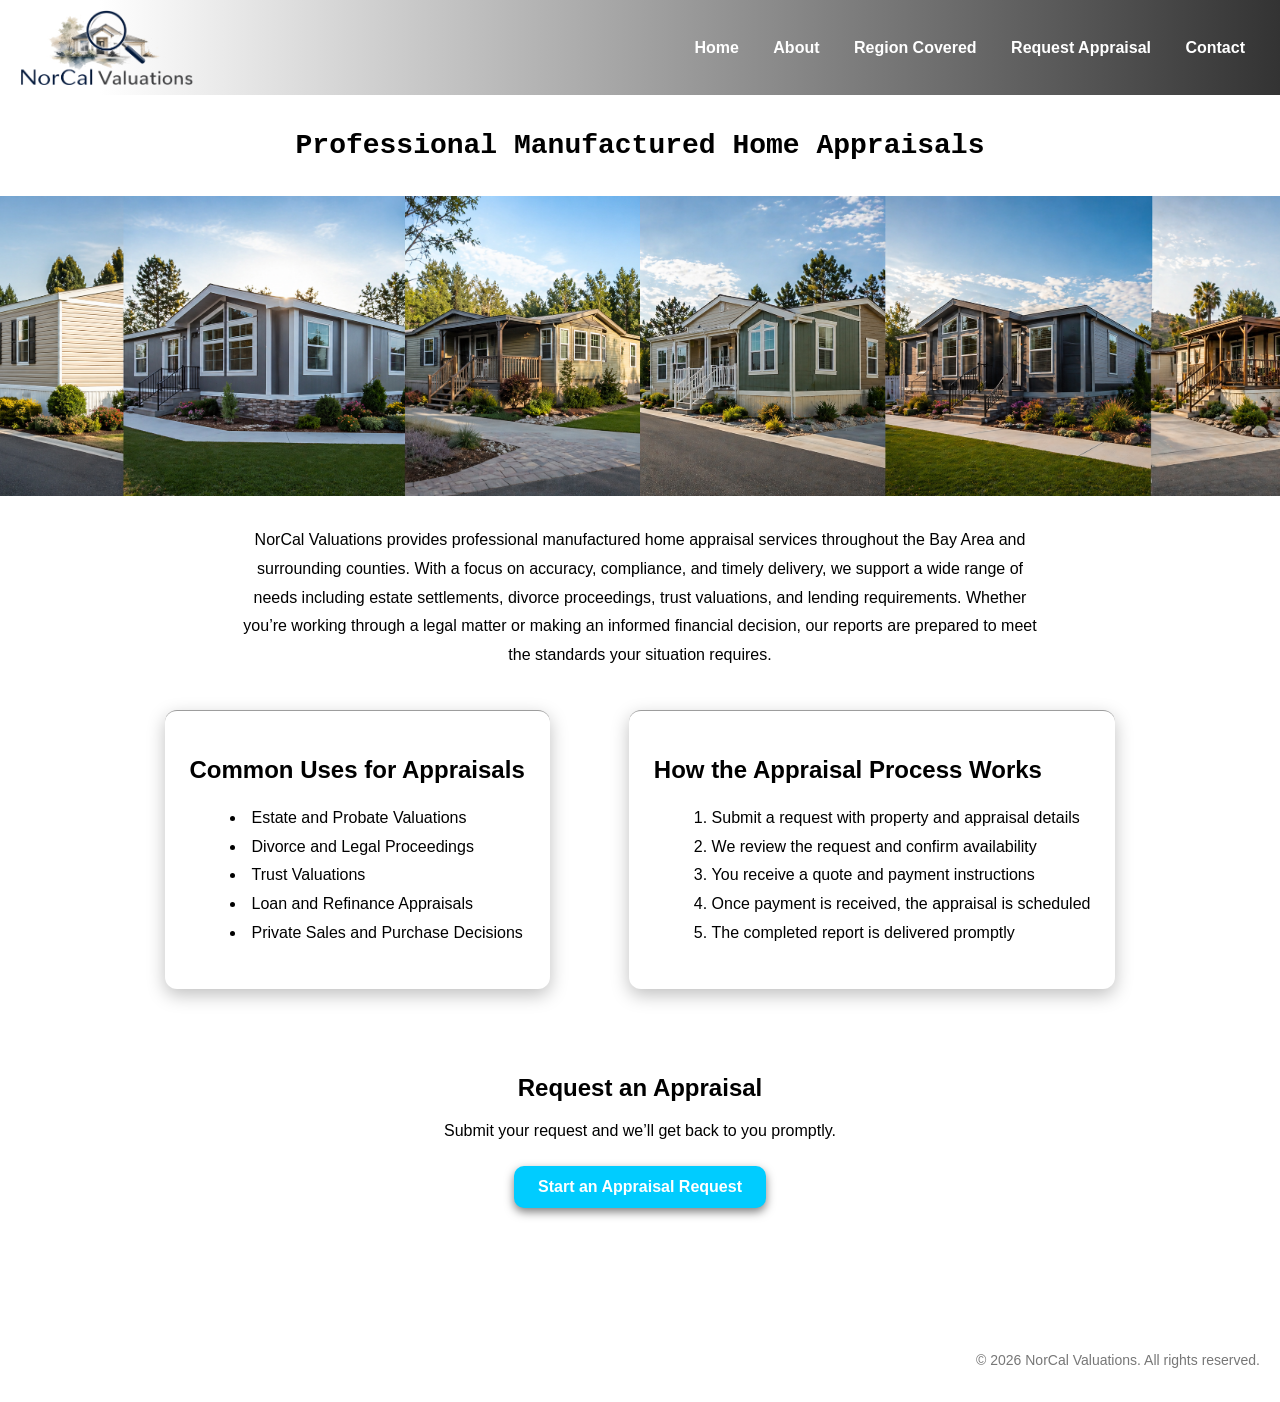
==== index.html @ b339feac "Initial commit - NorCal Valuations website" ====
<!DOCTYPE html>
<html lang="en">

<head>
    <link rel="stylesheet" href="style.css">
    <meta charset="UTF-8">
    <meta name="viewport" content="width=device-width, initial-scale=1.0">
     <link rel="icon" href="favicon.ico">
    <title>Manufactured Home Appraisals | NorCal Valuations</title>

<meta name="description" content="NorCal Valuations provides professional manufactured home appraisals throughout the Bay Area and Northern California. Trusted for estate, divorce, trust, and lending valuations.">
</head>

<body>
    <nav class="navbar">
        <img src="draft5.png" alt="NorCal Valuations Logo" class="logo">

        <div class="nav-links">
            <a href="index.html">Home</a>
            <a href="about.html">About</a>
            <a href="region.html">Region Covered</a>
            <a href="request.html">Request Appraisal</a>
            <a href="contact.html">Contact</a>
        </div>
    </nav>

 <main>

 <div class="content">
  <h1>Professional Manufactured Home Appraisals</h1>

<div class="homeI">
    <img src="home1.png" alt="banner">
    
</div>


   <div class="content2">


    <p>
NorCal Valuations provides professional manufactured home appraisal services throughout the Bay Area and surrounding counties. With a focus on accuracy, compliance, and timely delivery, we support a wide range of needs including estate settlements, divorce proceedings, trust valuations, and lending requirements. Whether you’re working through a legal matter or making an informed financial decision, our reports are prepared to meet the standards your situation requires.
</p>
   </div>
    

 </div>

 <div class= "wrap1">


  <div class="content3">

<h2>Common Uses for Appraisals</h2>
<ul>
  <li>Estate and Probate Valuations</li>
  <li>Divorce and Legal Proceedings</li>
  <li>Trust Valuations</li>
  <li>Loan and Refinance Appraisals</li>
  <li>Private Sales and Purchase Decisions</li>
</ul>

  </div>


   <div class="content4">

<h2>How the Appraisal Process Works</h2>
<ol>
  <li>Submit a request with property and appraisal details</li>
  <li>We review the request and confirm availability</li>
  <li>You receive a quote and payment instructions</li>
  <li>Once payment is received, the appraisal is scheduled</li>
  <li>The completed report is delivered promptly</li>
</ol>

   </div>


</div>


   <div class="cta">
  <h2>Request an Appraisal</h2>
  <p>Submit your request and we’ll get back to you promptly.</p>
  <a href="request.html" class="cta-button">Start an Appraisal Request</a>
</div>

</main>

  <footer>
  <p>© 2026 NorCal Valuations. All rights reserved.</p>
</footer>
</body>
</html>
---- style.css ----
body {
  margin: 0;
  
  font-family: Arial, sans-serif;
}

nav {
  background-color: #333;
  padding: 10px;
}

nav a {
  color: white;
  margin: 0 15px;
  text-decoration: none;
  font-weight: bold;
}

nav a:hover {
  color: #00ccff;
}

.navbar {
  display: flex;
  align-items: center;
  justify-content: space-between;
background: linear-gradient(
  to right,
  white 0px,
  white 100px,
  #333 100%
);
  padding: 10px 20px;
  margin-left: 0px;
}

.logo {
  height: 75px;

}

.image-container {
  display: flex;
  justify-content: center;
  margin-top: 50px;
}

.image-container img {
  max-width: 100%;
  height: auto;
}

.homeI {
  max-width: 1600px;
  width: 100%;
  margin: 0 auto;
  overflow: hidden;
}

.homeI img {
  width: 100%;
  height: 300px;
  object-fit: cover;
  display: block;
}

.reg-text {
  display: flex;
  justify-content: center;
  margin-top: 25px;
}
.nav-links a {
  color: white;
  margin-left: 15px;
  text-decoration: none;
  font-weight: bold;
} 

.nav-links a:hover {
  color: #00ccff;
}

.contact-box{
 margin-top: 35px;
 margin-bottom: 35px;
}

.contact-box a {
  color: #0099cc;
  text-decoration: none;
}

.contact-box a:hover {
  text-decoration: underline;
}


.cont h1,
.req h1,
.abo h1,
.content h1 {
  display: flex;
  justify-content: center;
  margin-top: 35px;
  margin-bottom: 35px;


  font-family: "Lucida Console", "Courier New", monospace;
   font-size: 28px;
}



.abo h2{

  text-align: center;
}

.req{
 text-align: center;
 margin-bottom: 45px;

}

.cont{
 text-align: center;
 margin-bottom: 0px;

}

.req p{

line-height: 1.8;
 text-align: center;
  max-width: 800px;
    margin: 40px auto;
      margin-top: 15px;
  margin-bottom: 0px;
}

.request-instructions strong {
  color: #0099cc;
}

.abo p, 
.content p {
line-height: 1.8;
 text-align: center;
  max-width: 800px;
    margin: 40px auto;  
      margin-top: 30px;
  margin-bottom: 0px;
  
}


.contact-box{
  max-width: 300px;
   margin: 0 auto; 

  background-color: white;
  padding: 25px;
  border-radius: 12px;

  box-shadow: 0 6px 18px rgba(0,0,0,0.25);

  transition: 0.2s ease;

   border-top: 1px solid#9d9d9d;

}
.request-process,
.request-instructions,
.content5,
.content6,
.content3,
.content4 {
  max-width: 600px;
   margin: 0 auto; 

  background-color: white;
  padding: 25px;
  border-radius: 12px;

  box-shadow: 0 6px 18px rgba(0,0,0,0.25);

  transition: 0.2s ease;

   border-top: 1px solid#9d9d9d;
}

.request-process li,
.request-instructions li,
.content3 ul,
.content4 li {
  list-style-position: inside;
  text-align: left;
  line-height: 1.8;
}


.contact-box:hover,
.request-instructions:hover,
.request-process:hover,
.content5:hover,
.content6:hover,
.content3:hover,
.content4:hover {
  transform: translateY(-1px);
  box-shadow: 0 10px 25px rgba(0,0,0,0.3);
  border-top: 0px solid#9d9d9d;
}

@media (max-width: 768px) {
  .wrap1 {
    flex-direction: column;
    align-items: center;
  }
}



.request-download{

     padding-top: 25px; 
  padding-bottom: 50px; 
   text-align: center;
}

.cta {
   padding-top: 25px; 
  padding-bottom: 50px; 
   text-align: center;


}

.cta-button {
  display: inline-block;
  margin-top: 10px;
  padding: 12px 24px;
  /* background-color: #9d9d9d; */

  background-color: #00ccff;
  color: white;
  text-decoration: none;
  border-radius: 10px;
   font-weight: bold;
  transition: 0.2s ease;

  box-shadow: 0 4px 10px rgba(0,0,0,.5);
}

.cta-button:hover{
background-color: #0099cc;
transform: translateY(-2px);
box-shadow: 0 6px 14px rgba(0,0,0,0.75);

}



.wrap1 {
  display: flex;
  justify-content: center;
  gap: 30px;             
  max-width: 1000px;      
  margin: 40px auto;     
}

.wrap2 {
  display: flex;
  flex-direction: column;  /* stack vertically */
  gap: 35px;               /* adjust spacing */
}


.owner-section {
  display: flex;
  align-items: center;
  gap: 40px;

  max-width: 1000px;
  margin: 60px auto;
  background-color: #f8f8f8;
  padding: 40px;
  border-radius: 12px;

}

.owner-img img {
  width: 220px;
  height: 220px;
  object-fit: cover;
  border-radius: 50%;   /* makes it a circle */
  box-shadow: 0 6px 18px rgba(0,0,0,0.2);
}

.owner-text {
    text-align: left;
  flex: 1;
}

.owner-text p{
  margin-top:35px;
   line-height: 1.8;
     text-indent: 25px;
     max-width: 500px;

}

@media (max-width: 768px) {
  .owner-section {
    flex-direction: column;
    text-align: center;
  }
}


.region-text {
  max-width: 900px;
  margin: 45px auto 70px auto;
  padding: 0 20px;
  text-align: center;
  line-height: 1.6;

    border-top: 1px solid #ddd;
}

.region-text h1 {
  margin-bottom: 20px;
}

.region-text p {
  margin-bottom: 18px;
}

footer {
  text-align: right;
  padding: 20px;
  margin-top: 60px;
  font-size: 14px;
  color: #777;
}



html, body {
  min-height: 100%;
  margin: 0;
}

body {
  min-height: 100vh;
  display: flex;
  flex-direction: column;
}

main {
  flex: 1;
}
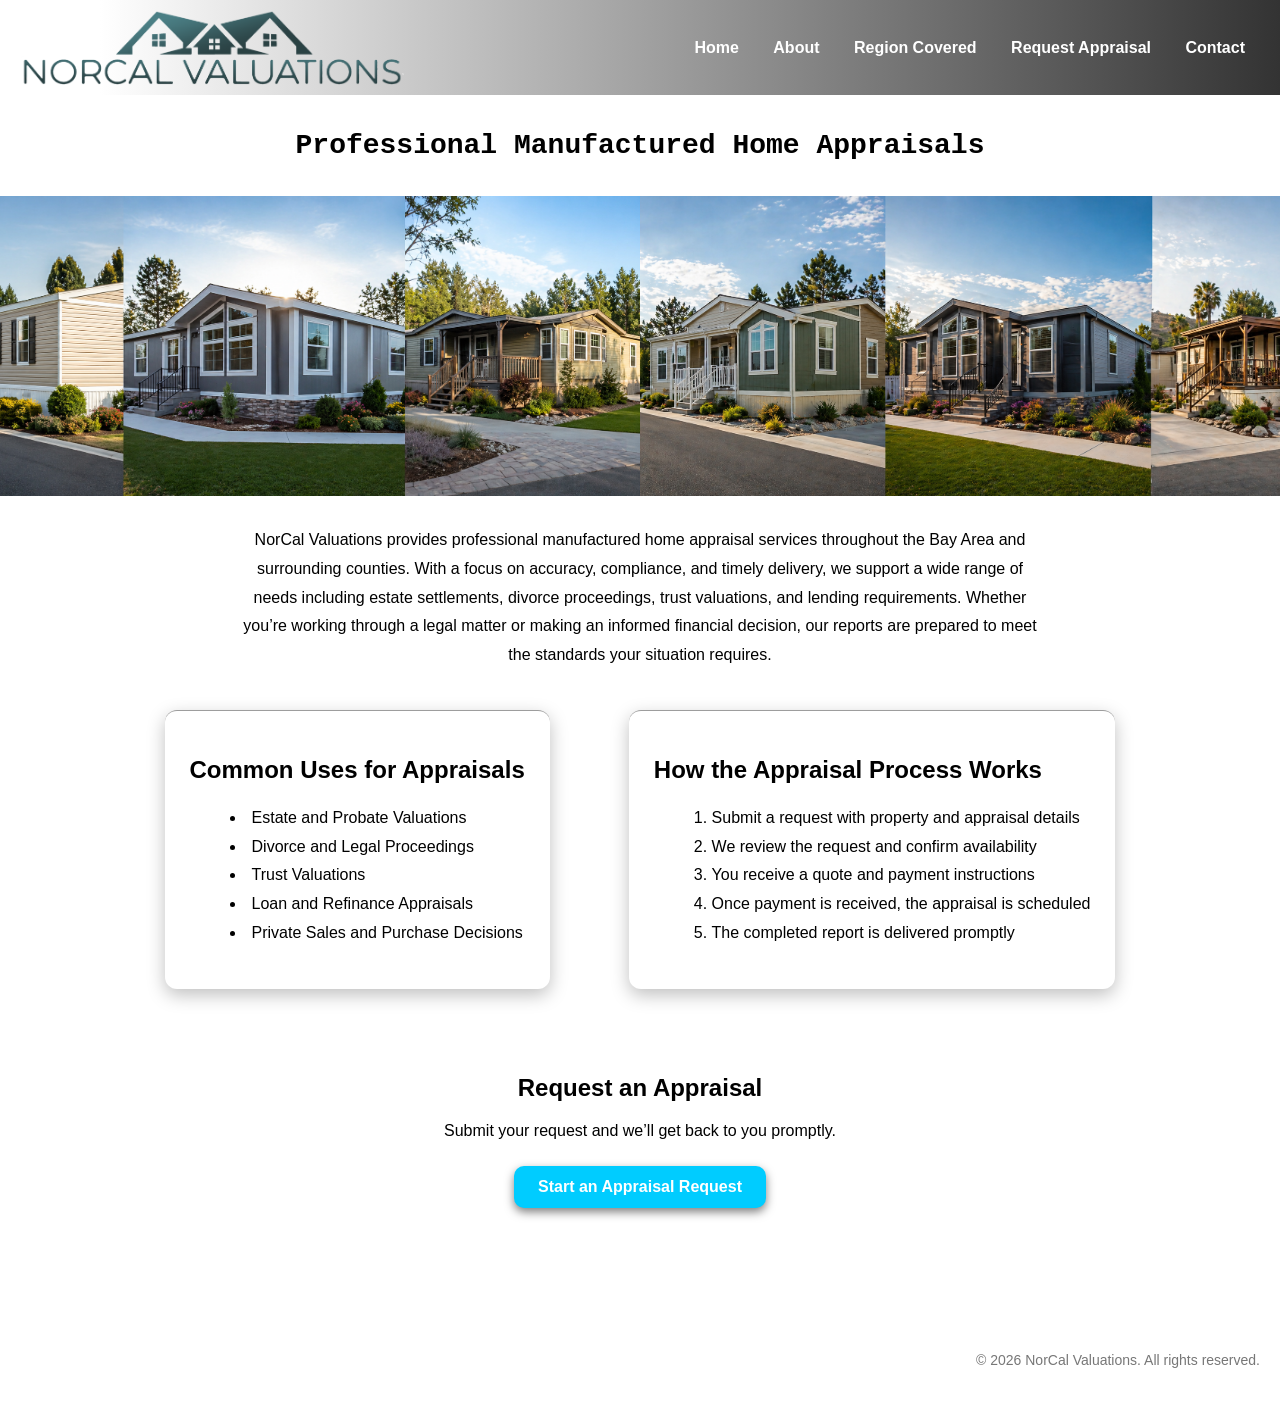
==== commit 936fc1bb: "added google indexing fixes" ====
--- a/index.html
+++ b/index.html
@@ -2,13 +2,17 @@
 <html lang="en">
 
 <head>
-    <link rel="stylesheet" href="style.css">
     <meta charset="UTF-8">
     <meta name="viewport" content="width=device-width, initial-scale=1.0">
-     <link rel="icon" href="favicon.ico">
-    <title>Manufactured Home Appraisals | NorCal Valuations</title>
 
-<meta name="description" content="NorCal Valuations provides professional manufactured home appraisals throughout the Bay Area and Northern California. Trusted for estate, divorce, trust, and lending valuations.">
+    <title>Manufactured Home Appraisals in the Bay Area | NorCal Valuations</title>
+
+    <meta name="description"
+content="Professional manufactured home appraisals serving the San Francisco Bay Area and Northern California. Specializing in estate, probate, divorce, trust, refinance, and private sale valuations.">
+    <link rel="canonical" href="https://norcalvaluations.com/">
+
+    <link rel="icon" href="favicon.ico">
+    <link rel="stylesheet" href="style.css">
 </head>
 
 <body>
@@ -16,7 +20,7 @@
         <img src="draft5.png" alt="NorCal Valuations Logo" class="logo">
 
         <div class="nav-links">
-            <a href="index.html">Home</a>
+            <a href="/">Home</a>
             <a href="about.html">About</a>
             <a href="region.html">Region Covered</a>
             <a href="request.html">Request Appraisal</a>
--- a/style.css
+++ b/style.css
@@ -34,6 +34,60 @@
   margin-left: 0px;
 }
 
+@media (max-width: 768px) {
+
+    .navbar {
+        flex-direction: column;
+        align-items: center;
+         justify-content: center;
+        text-align: center;
+
+    
+    }
+
+       .logo {
+        width: 250px;
+        max-width: 90%;
+        height: auto;
+        margin-bottom: 15px;
+    }
+
+       .nav-links {
+        display: flex;
+        flex-direction: column;
+        width: 100%;
+        align-items: center;
+        gap: 12px;
+    }
+
+    .nav-links a {
+
+        width: 85%;
+        max-width: 300px;
+
+        background: #3f6f74;
+        color: white;
+
+        padding: 12px 20px;
+
+        border-radius: 12px;
+
+        text-decoration: none;
+
+        font-size: 18px;
+        font-weight: bold;
+
+        text-align: center;
+
+        box-sizing: border-box;
+    }
+
+    .nav-links a:hover {
+        background: #4f878d;
+    }
+
+}
+
 .logo {
   height: 75px;
 
@@ -107,6 +161,7 @@
 
   font-family: "Lucida Console", "Courier New", monospace;
    font-size: 28px;
+   text-align: center;
 }
 
 
